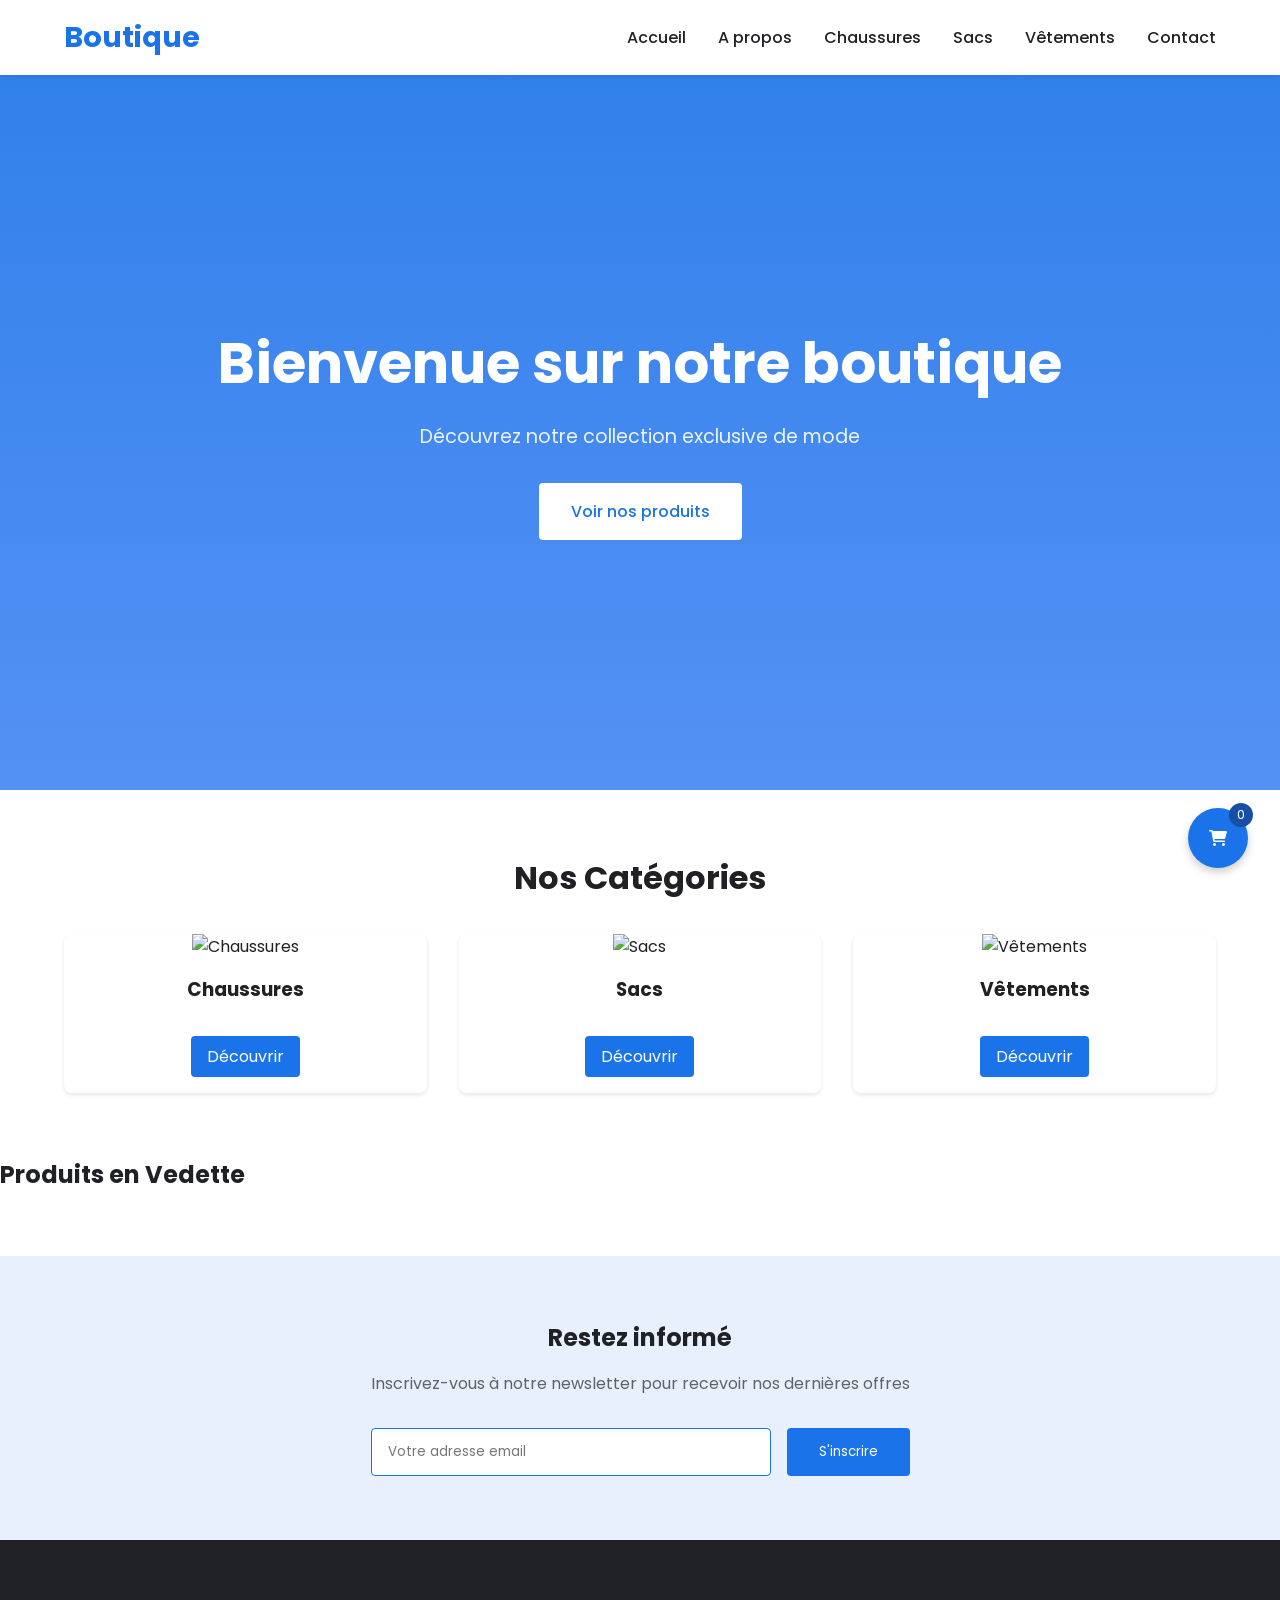
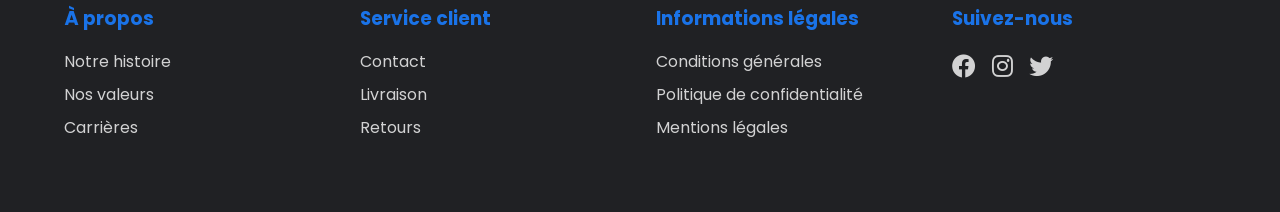
==== index.html @ 53806d0a "Creaction du projet" ====
<!DOCTYPE html>
<html lang="fr">
<head>
    <meta charset="UTF-8">
    <meta name="viewport" content="width=device-width, initial-scale=1.0">
    <title>Boutique en ligne - Accueil</title>
    <link rel="stylesheet" href="CSS/index.css">
    <link href="https://fonts.googleapis.com/css2?family=Poppins:wght@300;400;500;600;700&display=swap" rel="stylesheet">
    <link rel="stylesheet" href="https://cdnjs.cloudflare.com/ajax/libs/font-awesome/6.0.0/css/all.min.css">
</head>
<body>
    <!-- Header -->
    <header>
        <nav class="navbar">
            <a class="logo">Boutique</a>
            <button class="menu-button">
                <i class="fas fa-bars"></i>
            </button>
            <ul class="nav-links">
                <li><a href="index.html">Accueil</a></li>
                <li><a href="about.html">A propos</a></li>
                <li><a href="chaussures.html">Chaussures</a></li>
                <li><a href="sacs.html">Sacs</a></li>
                <li><a href="vetements.html">Vêtements</a></li>
                <li><a href="contact.html">Contact</a></li>
            </ul>
        </nav>
    </header>

    <!-- Hero Section -->
    <section class="hero">
        <div class="hero-content">
            <h1>Bienvenue sur notre boutique</h1>
            <p>Découvrez notre collection exclusive de mode</p>
            <a href="#featured-products" class="cta-button">Voir nos produits</a>
        </div>
    </section>

    <!-- Featured Categories -->
    <section class="featured-categories">
        <h2>Nos Catégories</h2>
        <div class="categories-grid">
            <div class="category-card">
                <img src="images/chaussures.jpg" alt="Chaussures">
                <h3>Chaussures</h3>
                <a href="chaussures.html" class="category-link">Découvrir</a>
            </div>
            <div class="category-card">
                <img src="images/sacs.jpg" alt="Sacs">
                <h3>Sacs</h3>
                <a href="sacs.html" class="category-link">Découvrir</a>
            </div>
            <div class="category-card">
                <img src="images/vetements.jpg" alt="Vêtements">
                <h3>Vêtements</h3>
                <a href="vetements.html" class="category-link">Découvrir</a>
            </div>
        </div>
    </section>

    <!-- Featured Products -->
    <section id="featured-products" class="featured-products">
        <h2>Produits en Vedette</h2>
        <div class="products-grid">
            <!-- Les produits seront ajoutés dynamiquement ici -->
        </div>
    </section>

    <!-- Newsletter -->
    <section class="newsletter">
        <div class="newsletter-content">
            <h2>Restez informé</h2>
            <p>Inscrivez-vous à notre newsletter pour recevoir nos dernières offres</p>
            <form class="newsletter-form">
                <input type="email" placeholder="Votre adresse email" required>
                <button type="submit">S'inscrire</button>
            </form>
        </div>
    </section>

    <!-- Panier flottant -->
    <div class="floating-cart">
        <i class="fas fa-shopping-cart"></i>
        <span class="cart-count">0</span>
    </div>

    <!-- Footer -->
    <footer>
        <div class="footer-content">
            <div class="footer-section">
                <h3>À propos</h3>
                <ul>
                    <li><a href="about.html">Notre histoire</a></li>
                    <li><a href="#">Nos valeurs</a></li>
                    <li><a href="#">Carrières</a></li>
                </ul>
            </div>
            <div class="footer-section">
                <h3>Service client</h3>
                <ul>
                    <li><a href="contact.html">Contact</a></li>
                    <li><a href="#">Livraison</a></li>
                    <li><a href="#">Retours</a></li>
                </ul>
            </div>
            <div class="footer-section">
                <h3>Informations légales</h3>
                <ul>
                    <li><a href="#">Conditions générales</a></li>
                    <li><a href="#">Politique de confidentialité</a></li>
                    <li><a href="#">Mentions légales</a></li>
                </ul>
            </div>
            <div class="footer-section">
                <h3>Suivez-nous</h3>
                <div class="social-links">
                    <a href="#"><i class="fab fa-facebook"></i></a>
                    <a href="#"><i class="fab fa-instagram"></i></a>
                    <a href="#"><i class="fab fa-twitter"></i></a>
                </div>
            </div>
        </div>
    </footer>

    <script src="JS/main.js"></script>
</body>
</html>
---- CSS/index.css ----
:root {
    --primary-blue: #1a73e8;
    --secondary-blue: #4285f4;
    --light-blue: #e8f0fe;
    --dark-blue: #174ea6;
    --white: #ffffff;
    --gray: #f8f9fa;
    --text-dark: #202124;
    --text-light: #5f6368;
}

* {
    margin: 0;
    padding: 0;
    box-sizing: border-box;
    font-family: 'Poppins', sans-serif;
}

body {
    background-color: var(--white);
    color: var(--text-dark);
}

/* Header Styles */
.navbar {
    background-color: var(--white);
    padding: 1rem 5%;
    display: flex;
    justify-content: space-between;
    align-items: center;
    box-shadow: 0 2px 4px rgba(0,0,0,0.1);
    position: fixed;
    width: 100%;
    top: 0;
    z-index: 1000;
}

.logo {
    color: var(--primary-blue);
    font-size: 1.8rem;
    font-weight: 700;
    text-decoration: none;
}

.nav-links {
    display: flex;
    list-style: none;
    gap: 2rem;
}

.nav-links a {
    color: var(--text-dark);
    text-decoration: none;
    font-weight: 500;
    transition: color 0.3s ease;
}

.nav-links a:hover {
    color: var(--primary-blue);
}

.menu-button {
    display: none;
}

/* Hero Section */
.hero {
    background: linear-gradient(rgba(26, 115, 232, 0.9), rgba(66, 133, 244, 0.9)),
                url('../images/hero-bg.jpg') center/cover;
    height: 80vh;
    display: flex;
    align-items: center;
    justify-content: center;
    text-align: center;
    color: var(--white);
    margin-top: 70px;
}

.hero-content h1 {
    font-size: 3.5rem;
    margin-bottom: 1rem;
}

.hero-content p {
    font-size: 1.2rem;
    opacity: 0.9;
}

/* Filters Section */
.filters {
    background-color: var(--gray);
    padding: 2rem 5%;
}

.filter-group {
    display: flex;
    gap: 2rem;
    justify-content: center;
    flex-wrap: wrap;
}

.filter-group select {
    padding: 0.5rem 1rem;
    border: 1px solid var(--primary-blue);
    border-radius: 4px;
    color: var(--text-dark);
    background-color: var(--white);
    cursor: pointer;
}

/* Products Grid */
.products-grid {
    display: grid;
    grid-template-columns: repeat(auto-fit, minmax(250px, 1fr));
    gap: 2rem;
    padding: 2rem 5%;
}

/* Floating Cart */
.floating-cart {
    position: fixed;
    bottom: 2rem;
    right: 2rem;
    background-color: var(--primary-blue);
    color: var(--white);
    width: 60px;
    height: 60px;
    border-radius: 50%;
    display: flex;
    align-items: center;
    justify-content: center;
    cursor: pointer;
    box-shadow: 0 4px 8px rgba(0,0,0,0.2);
    transition: transform 0.3s ease;
}

.floating-cart:hover {
    transform: scale(1.1);
}

.cart-count {
    position: absolute;
    top: -5px;
    right: -5px;
    background-color: var(--dark-blue);
    color: var(--white);
    width: 24px;
    height: 24px;
    border-radius: 50%;
    display: flex;
    align-items: center;
    justify-content: center;
    font-size: 0.8rem;
}

/* Footer */
footer {
    background-color: var(--text-dark);
    color: var(--white);
    padding: 4rem 5%;
}

.footer-content {
    display: grid;
    grid-template-columns: repeat(auto-fit, minmax(200px, 1fr));
    gap: 2rem;
}

.footer-section h3 {
    color: var(--primary-blue);
    margin-bottom: 1rem;
}

.footer-section ul {
    list-style: none;
}

.footer-section ul li {
    margin-bottom: 0.5rem;
}

.footer-section a {
    color: var(--white);
    text-decoration: none;
    opacity: 0.8;
    transition: opacity 0.3s ease;
}

.footer-section a:hover {
    opacity: 1;
}

.social-links {
    display: flex;
    gap: 1rem;
}

.social-links a {
    color: var(--white);
    font-size: 1.5rem;
}

/* Responsive Design */
@media (max-width: 768px) {
    .menu-button {
        display: block;
        background: none;
        border: none;
        font-size: 1.5rem;
        color: var(--text-dark);
        cursor: pointer;
    }

    .nav-links {
        display: none;
        position: absolute;
        top: 100%;
        left: 0;
        width: 100%;
        background-color: var(--white);
        flex-direction: column;
        padding: 1rem;
        box-shadow: 0 2px 4px rgba(0,0,0,0.1);
    }

    .nav-links.active {
        display: flex;
    }

    .hero-content h1 {
        font-size: 2.5rem;
    }
}

/* Featured Categories */
.featured-categories {
    padding: 4rem 5%;
    text-align: center;
}

.featured-categories h2 {
    color: var(--text-dark);
    margin-bottom: 2rem;
    font-size: 2rem;
}

.categories-grid {
    display: grid;
    grid-template-columns: repeat(auto-fit, minmax(300px, 1fr));
    gap: 2rem;
}

.category-card {
    background: var(--white);
    border-radius: 8px;
    overflow: hidden;
    box-shadow: 0 2px 4px rgba(0,0,0,0.1);
    transition: transform 0.3s ease;
}

.category-card:hover {
    transform: translateY(-5px);
}

.category-card img {
    width: 100%;
    height: 200px;
    object-fit: cover;
}

.category-card h3 {
    padding: 1rem;
    color: var(--text-dark);
}

.category-link {
    display: inline-block;
    padding: 0.5rem 1rem;
    margin: 1rem;
    background-color: var(--primary-blue);
    color: var(--white);
    text-decoration: none;
    border-radius: 4px;
    transition: background-color 0.3s ease;
}

.category-link:hover {
    background-color: var(--dark-blue);
}

/* Newsletter Section */
.newsletter {
    background-color: var(--light-blue);
    padding: 4rem 5%;
    text-align: center;
}

.newsletter-content {
    max-width: 600px;
    margin: 0 auto;
}

.newsletter h2 {
    color: var(--text-dark);
    margin-bottom: 1rem;
}

.newsletter p {
    color: var(--text-light);
    margin-bottom: 2rem;
}

.newsletter-form {
    display: flex;
    gap: 1rem;
    justify-content: center;
}

.newsletter-form input {
    padding: 0.8rem 1rem;
    border: 1px solid var(--primary-blue);
    border-radius: 4px;
    width: 100%;
    max-width: 400px;
}

.newsletter-form button {
    padding: 0.8rem 2rem;
    background-color: var(--primary-blue);
    color: var(--white);
    border: none;
    border-radius: 4px;
    cursor: pointer;
    transition: background-color 0.3s ease;
}

.newsletter-form button:hover {
    background-color: var(--dark-blue);
}

/* CTA Button */
.cta-button {
    display: inline-block;
    padding: 1rem 2rem;
    background-color: var(--white);
    color: var(--primary-blue);
    text-decoration: none;
    border-radius: 4px;
    font-weight: 500;
    margin-top: 2rem;
    transition: all 0.3s ease;
}

.cta-button:hover {
    background-color: var(--primary-blue);
    color: var(--white);
}
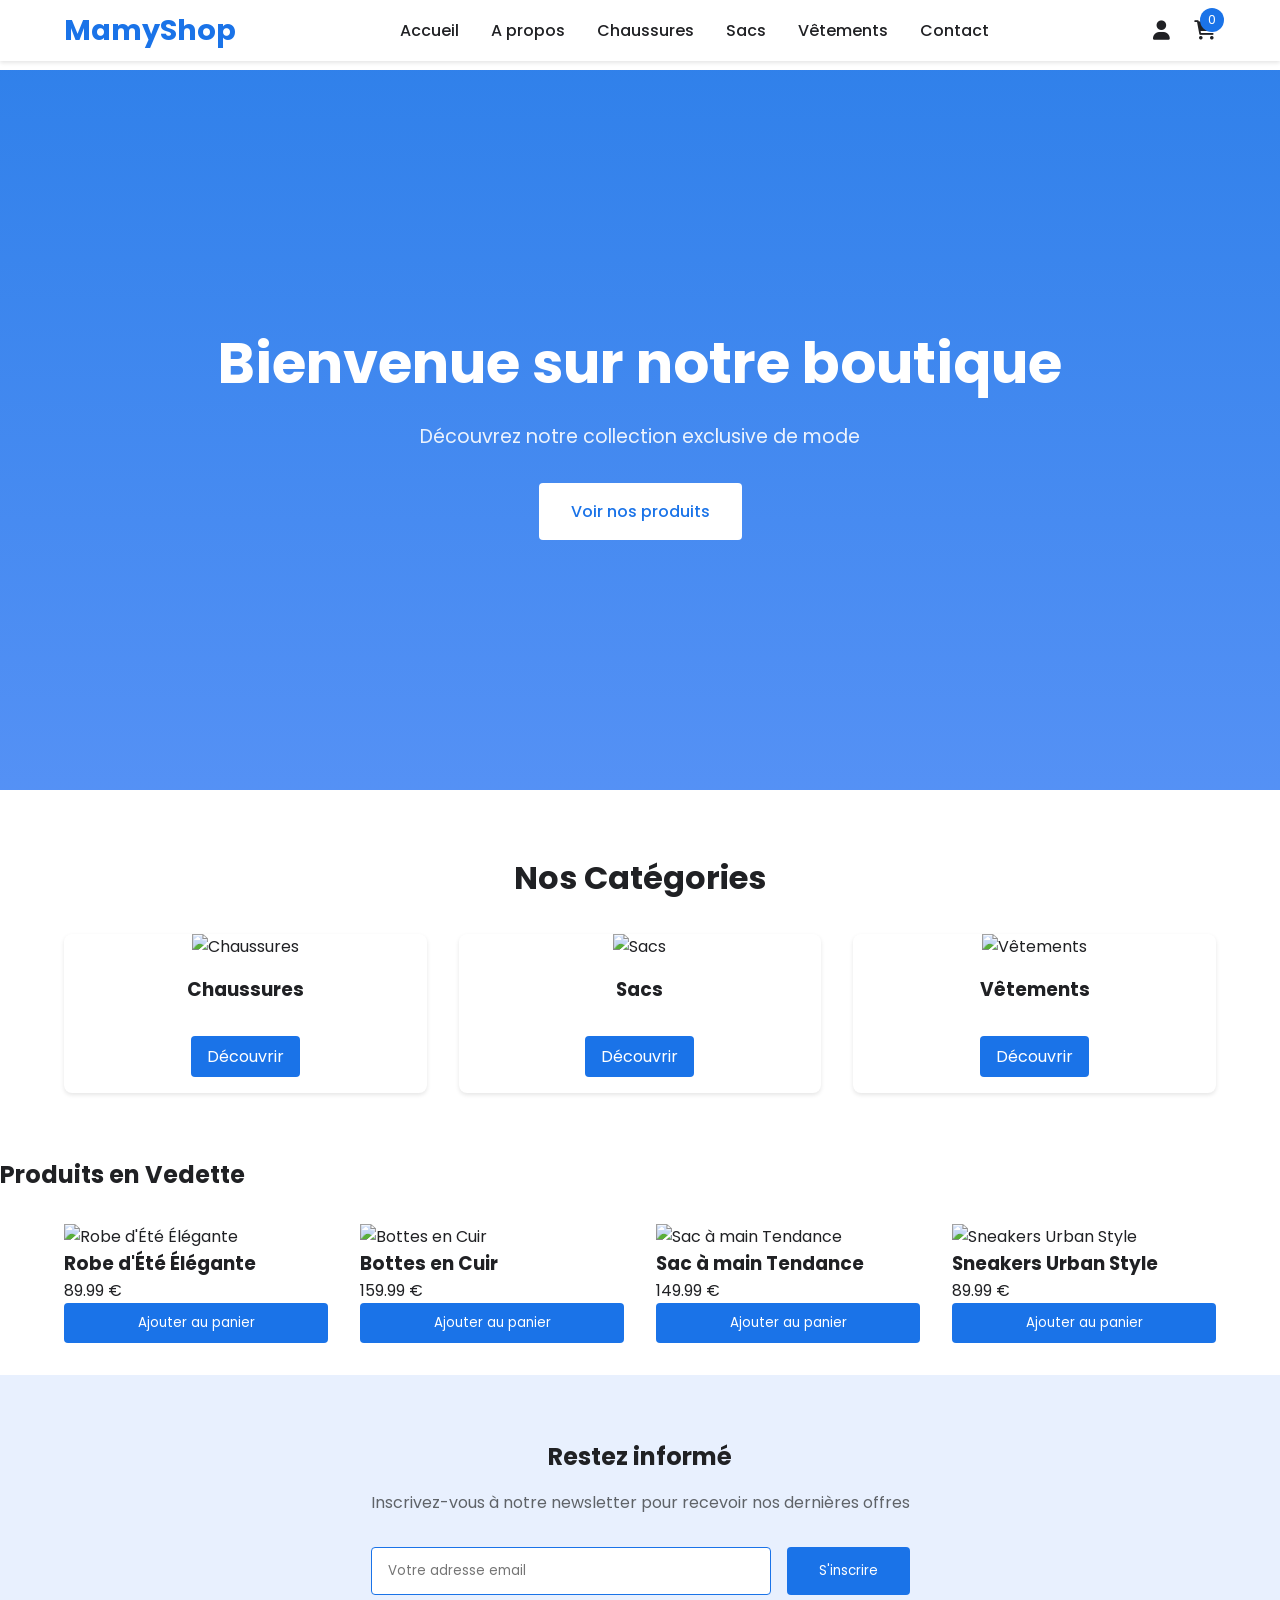
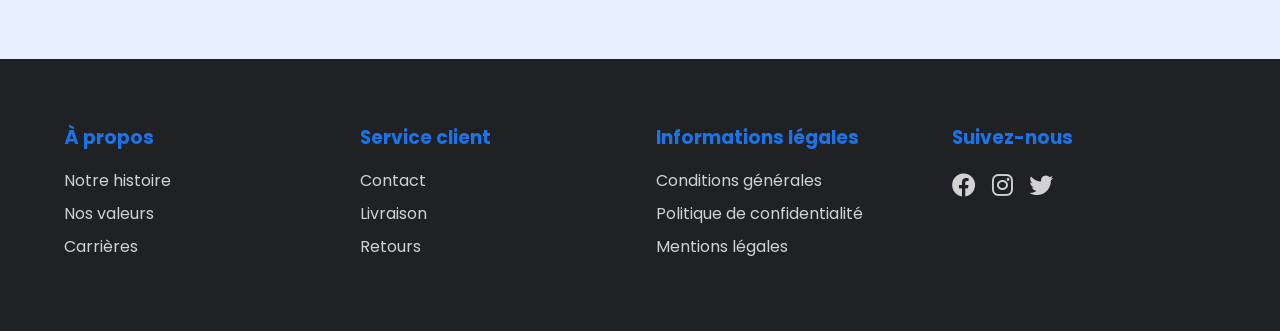
==== commit 42d5044d: "Mise en place du panier" ====
--- a/index.html
+++ b/index.html
@@ -12,18 +12,24 @@
     <!-- Header -->
     <header>
         <nav class="navbar">
-            <a class="logo">Boutique</a>
-            <button class="menu-button">
-                <i class="fas fa-bars"></i>
-            </button>
-            <ul class="nav-links">
+            <div class="logo">
+                <h1>MamyShop</h1>
+            </div>
+            <div class="nav-links">
                 <li><a href="index.html">Accueil</a></li>
                 <li><a href="about.html">A propos</a></li>
                 <li><a href="chaussures.html">Chaussures</a></li>
                 <li><a href="sacs.html">Sacs</a></li>
                 <li><a href="vetements.html">Vêtements</a></li>
                 <li><a href="contact.html">Contact</a></li>
-            </ul>
+            </div>
+            <div class="nav-icons">
+                <a href="account.html"><i class="fas fa-user"></i></a>
+                <a href="cart.html" class="cart-icon">
+                    <i class="fas fa-shopping-cart"></i>
+                    <span class="cart-count">0</span>
+                </a>
+            </div>
         </nav>
     </header>
 
@@ -78,12 +84,6 @@
         </div>
     </section>
 
-    <!-- Panier flottant -->
-    <div class="floating-cart">
-        <i class="fas fa-shopping-cart"></i>
-        <span class="cart-count">0</span>
-    </div>
-
     <!-- Footer -->
     <footer>
         <div class="footer-content">
@@ -123,5 +123,31 @@
     </footer>
 
     <script src="JS/main.js"></script>
+    <script>
+        document.addEventListener('DOMContentLoaded', () => {
+            const featuredProducts = [
+                { id: 'feat-01', name: 'Robe d\'Été Élégante', price: '89.99', image: 'images/robe1.jpg', category: 'robes' },
+                { id: 'feat-02', name: 'Bottes en Cuir', price: '159.99', image: 'images/bottes1.jpg', category: 'bottes' },
+                { id: 'feat-03', name: 'Sac à main Tendance', price: '149.99', image: 'images/sac-main1.jpg', category: 'sacs-a-main' },
+                { id: 'feat-04', name: 'Sneakers Urban Style', price: '89.99', image: 'images/sneakers1.jpg', category: 'sneakers' }
+            ];
+
+            const productsGrid = document.querySelector('#featured-products .products-grid');
+            
+            featuredProducts.forEach(product => {
+                const productCard = `
+                    <div class="product-card" data-id="${product.id}" data-price="${product.price}" data-category="${product.category}">
+                        <img src="${product.image}" alt="${product.name}" class="product-image">
+                        <div class="product-info">
+                            <h3 class="product-title">${product.name}</h3>
+                            <p class="product-price">${product.price} €</p>
+                            <button class="add-to-cart">Ajouter au panier</button>
+                        </div>
+                    </div>
+                `;
+                productsGrid.innerHTML += productCard;
+            });
+        });
+    </script>
 </body>
 </html> 
--- a/CSS/index.css
+++ b/CSS/index.css
@@ -35,11 +35,22 @@
     z-index: 1000;
 }
 
+.logo, .logo h1, .nav-links, .nav-links li, .nav-links a, .nav-icons { margin: 0; }
+.logo h1, .nav-links a { line-height: 1; }
+
 .logo {
+    color: var(--primary-color);
+    font-size: 1.8rem;
+    font-weight: 700;
+    text-decoration: none;
+}
+
+.logo h1 {
     color: var(--primary-blue);
     font-size: 1.8rem;
     font-weight: 700;
-    text-decoration: none;
+    margin: 0;
+    font-family: 'Poppins', sans-serif;
 }
 
 .nav-links {
@@ -53,9 +64,10 @@
     text-decoration: none;
     font-weight: 500;
     transition: color 0.3s ease;
-}
-
-.nav-links a:hover {
+    font-size: 1rem;
+}
+
+.nav-links a:hover, .nav-links a.active {
     color: var(--primary-blue);
 }
 
@@ -151,6 +163,22 @@
     align-items: center;
     justify-content: center;
     font-size: 0.8rem;
+}
+
+/* Style des boutons dans la section des produits en vedette */
+.featured-products .product-card .add-to-cart {
+    background-color: var(--primary-blue);
+    color: var(--white);
+    border: none;
+    padding: 10px 15px;
+    border-radius: 4px;
+    cursor: pointer;
+    transition: background-color 0.3s ease;
+    width: 100%;
+}
+
+.featured-products .product-card .add-to-cart:hover {
+    background-color: var(--dark-blue);
 }
 
 /* Footer */
@@ -355,3 +383,37 @@
     background-color: var(--primary-blue);
     color: var(--white);
 }
+
+.nav-icons {
+    display: flex;
+    align-items: center;
+    gap: 1.5rem;
+}
+
+.nav-icons a {
+    color: var(--text-dark);
+    font-size: 1.2rem;
+    text-decoration: none;
+    transition: all 0.3s ease;
+    position: relative;
+}
+
+.nav-icons a:hover {
+    color: var(--primary-blue);
+    transform: translateY(-2px);
+}
+
+.cart-icon {
+    position: relative;
+}
+
+.cart-count {
+    position: absolute;
+    top: -8px;
+    right: -8px;
+    background-color: var(--primary-blue);
+    color: var(--white);
+    font-size: 0.8rem;
+    padding: 0.2rem 0.5rem;
+    border-radius: 50%;
+}
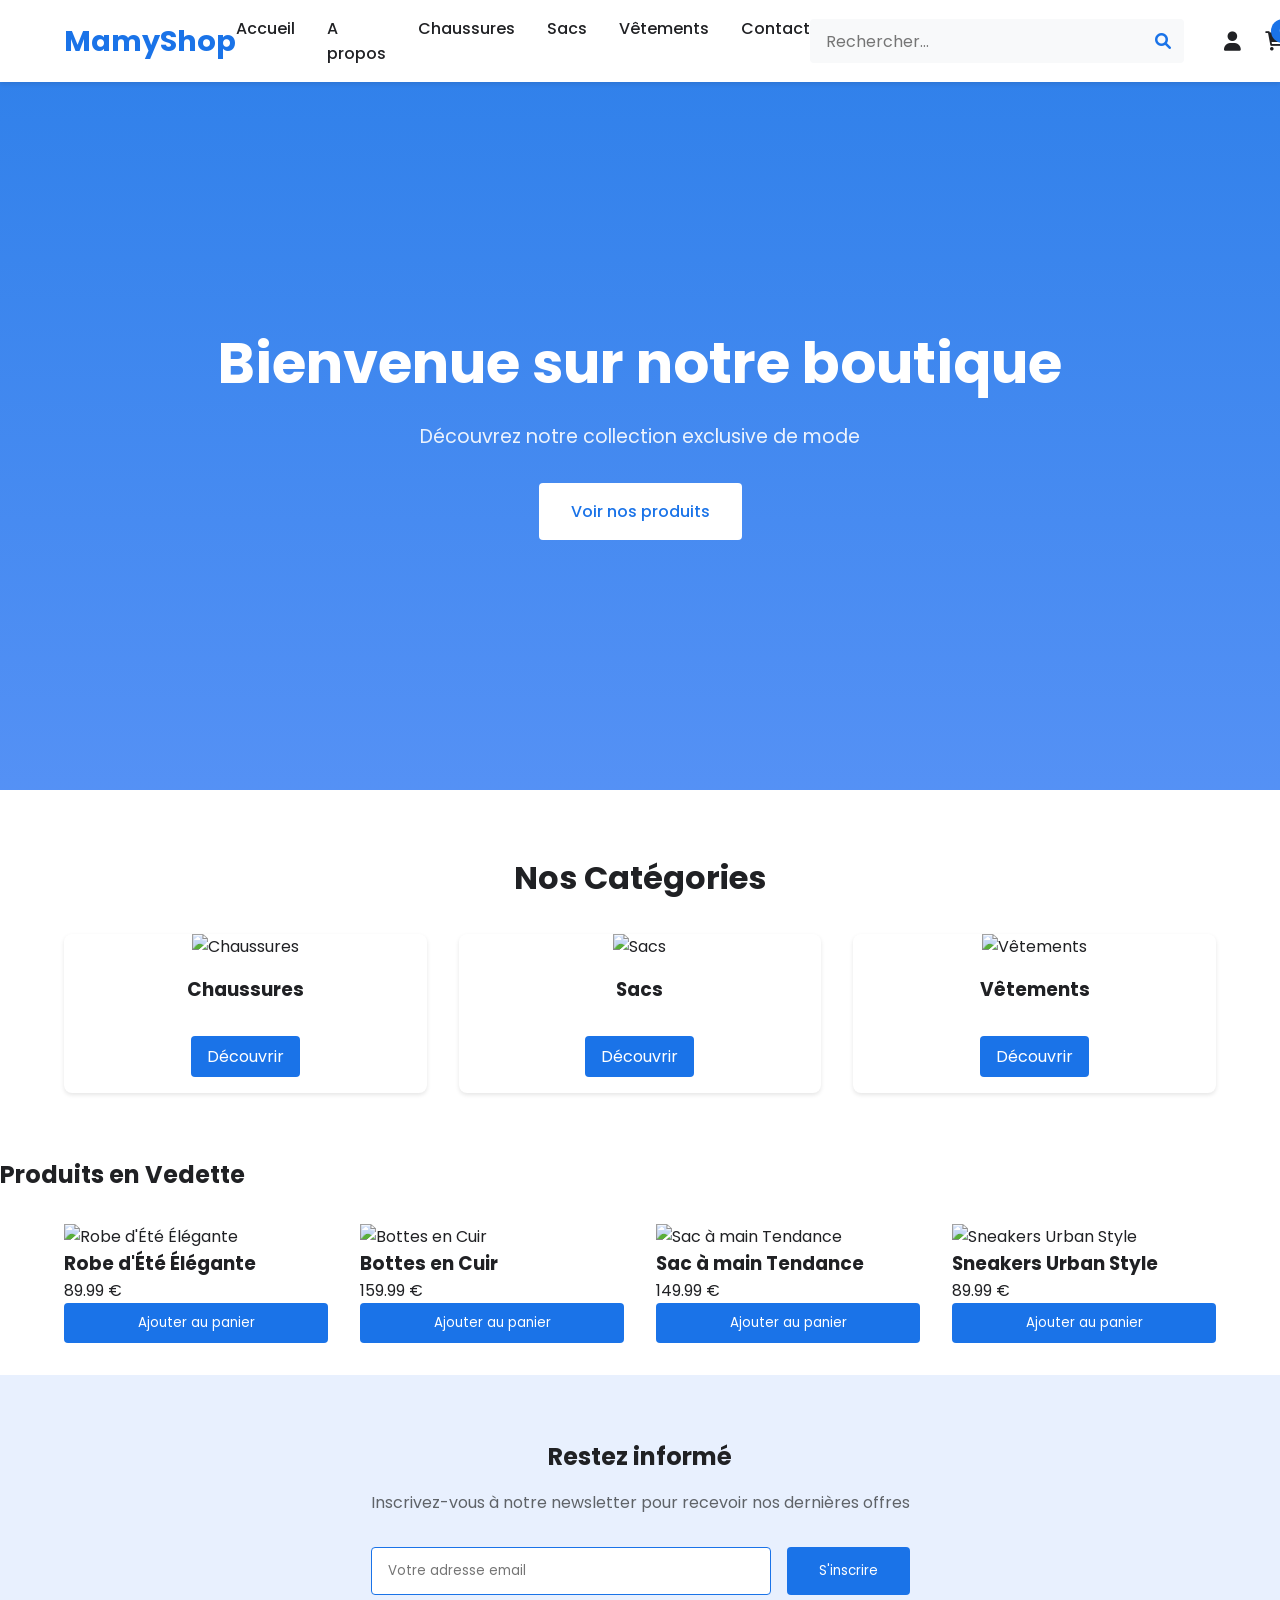
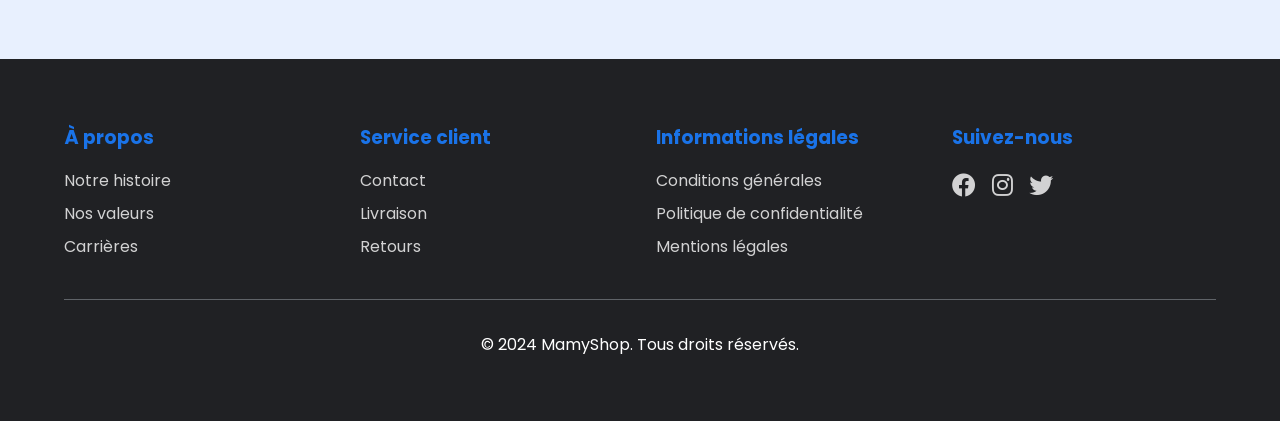
==== commit 1297c190: "Mise en place du panier" ====
--- a/index.html
+++ b/index.html
@@ -24,6 +24,10 @@
                 <li><a href="contact.html">Contact</a></li>
             </div>
             <div class="nav-icons">
+                <div class="search-box">
+                    <input type="text" placeholder="Rechercher...">
+                    <button title="Rechercher"><i class="fas fa-search"></i></button>
+                </div>
                 <a href="account.html"><i class="fas fa-user"></i></a>
                 <a href="cart.html" class="cart-icon">
                     <i class="fas fa-shopping-cart"></i>
@@ -90,7 +94,7 @@
             <div class="footer-section">
                 <h3>À propos</h3>
                 <ul>
-                    <li><a href="about.html">Notre histoire</a></li>
+                    <li><a href="#">Notre histoire</a></li>
                     <li><a href="#">Nos valeurs</a></li>
                     <li><a href="#">Carrières</a></li>
                 </ul>
@@ -98,7 +102,7 @@
             <div class="footer-section">
                 <h3>Service client</h3>
                 <ul>
-                    <li><a href="contact.html">Contact</a></li>
+                    <li><a href="#">Contact</a></li>
                     <li><a href="#">Livraison</a></li>
                     <li><a href="#">Retours</a></li>
                 </ul>
@@ -119,6 +123,9 @@
                     <a href="#"><i class="fab fa-twitter"></i></a>
                 </div>
             </div>
+        </div>
+        <div class="footer-bottom">
+            <p>&copy; 2024 MamyShop. Tous droits réservés.</p>
         </div>
     </footer>
 
--- a/CSS/index.css
+++ b/CSS/index.css
@@ -226,6 +226,13 @@
 .social-links a {
     color: var(--white);
     font-size: 1.5rem;
+}
+
+.footer-bottom {
+    text-align: center;
+    margin-top: 2rem;
+    padding-top: 2rem;
+    border-top: 1px solid var(--text-light);
 }
 
 /* Responsive Design */
@@ -403,6 +410,32 @@
     transform: translateY(-2px);
 }
 
+.search-box {
+    display: flex;
+    align-items: center;
+    background: var(--gray);
+    border-radius: 4px;
+    padding: 0.2rem 0.5rem;
+    margin-right: 1rem;
+}
+
+.search-box input {
+    border: none;
+    background: transparent;
+    outline: none;
+    padding: 0.4rem 0.5rem;
+    font-size: 1rem;
+}
+
+.search-box button {
+    background: none;
+    border: none;
+    color: var(--primary-blue);
+    font-size: 1rem;
+    cursor: pointer;
+    padding: 0 0.3rem;
+}
+
 .cart-icon {
     position: relative;
 }
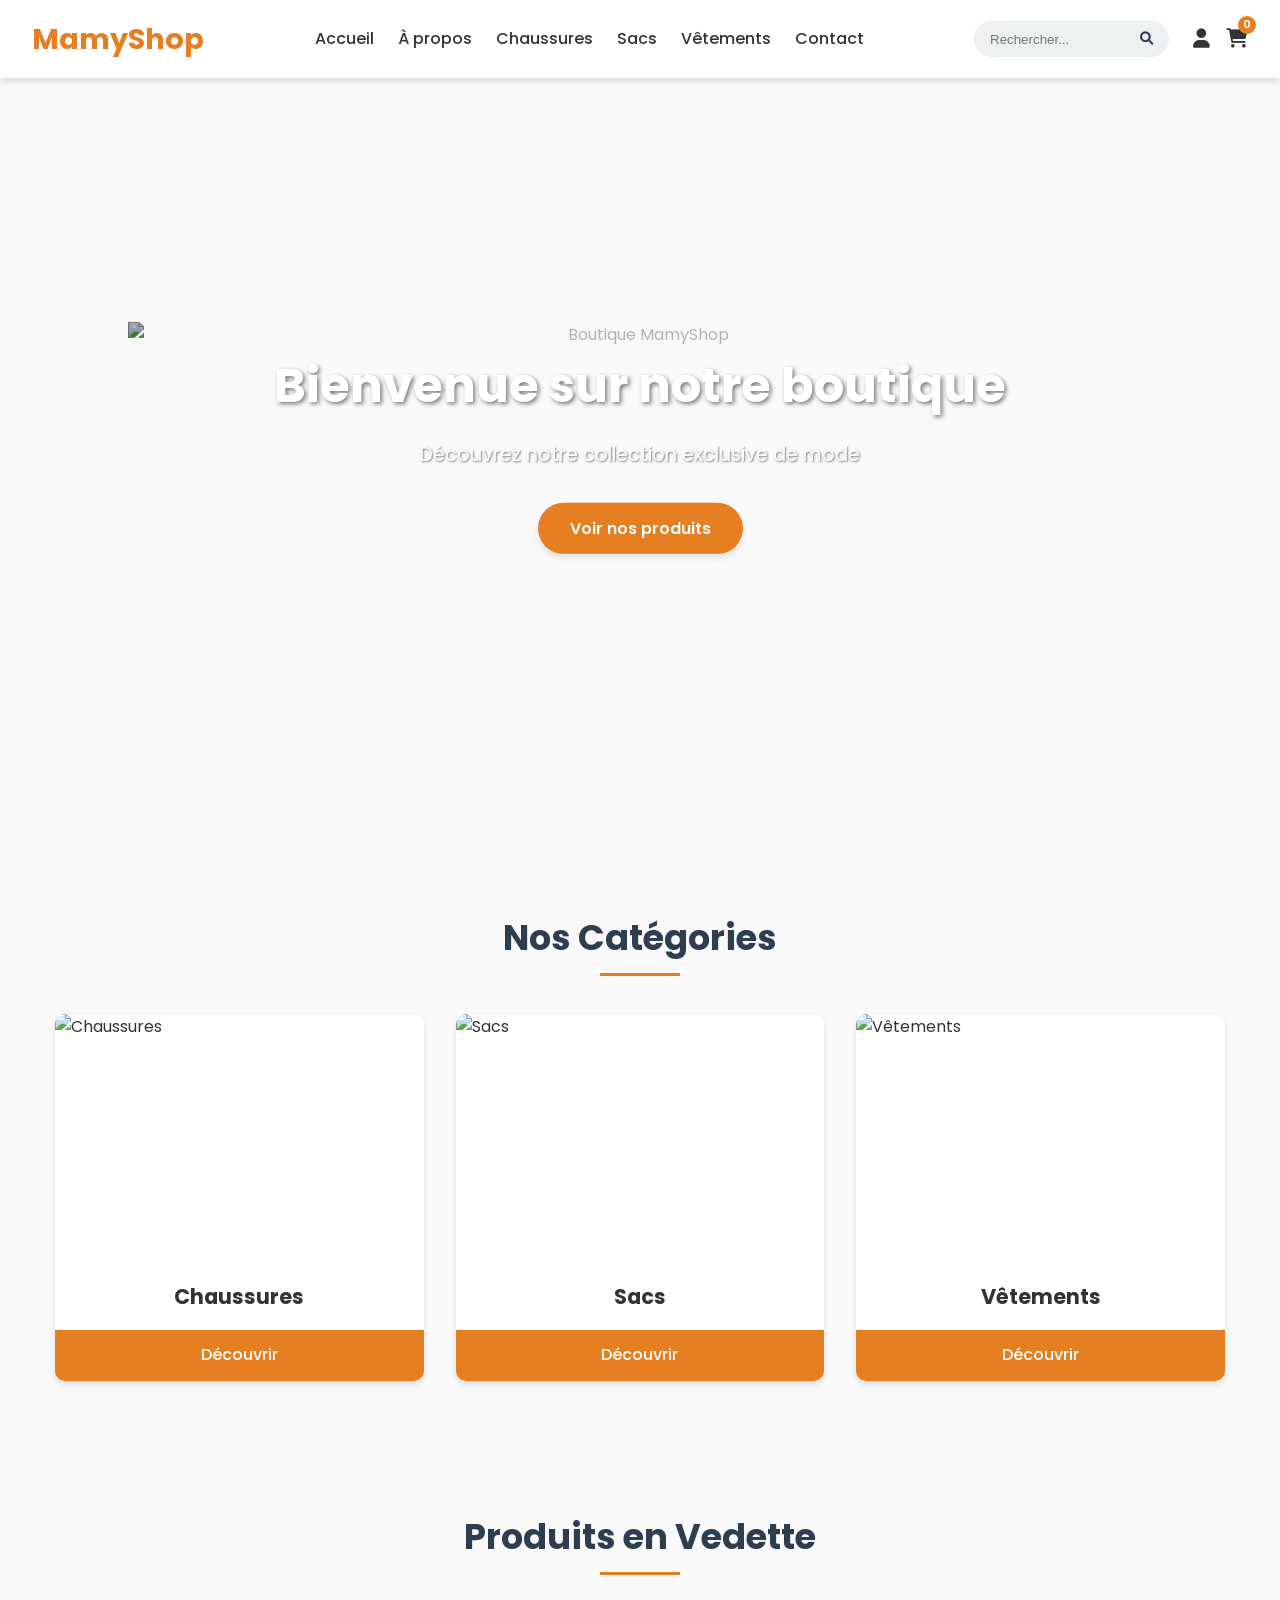
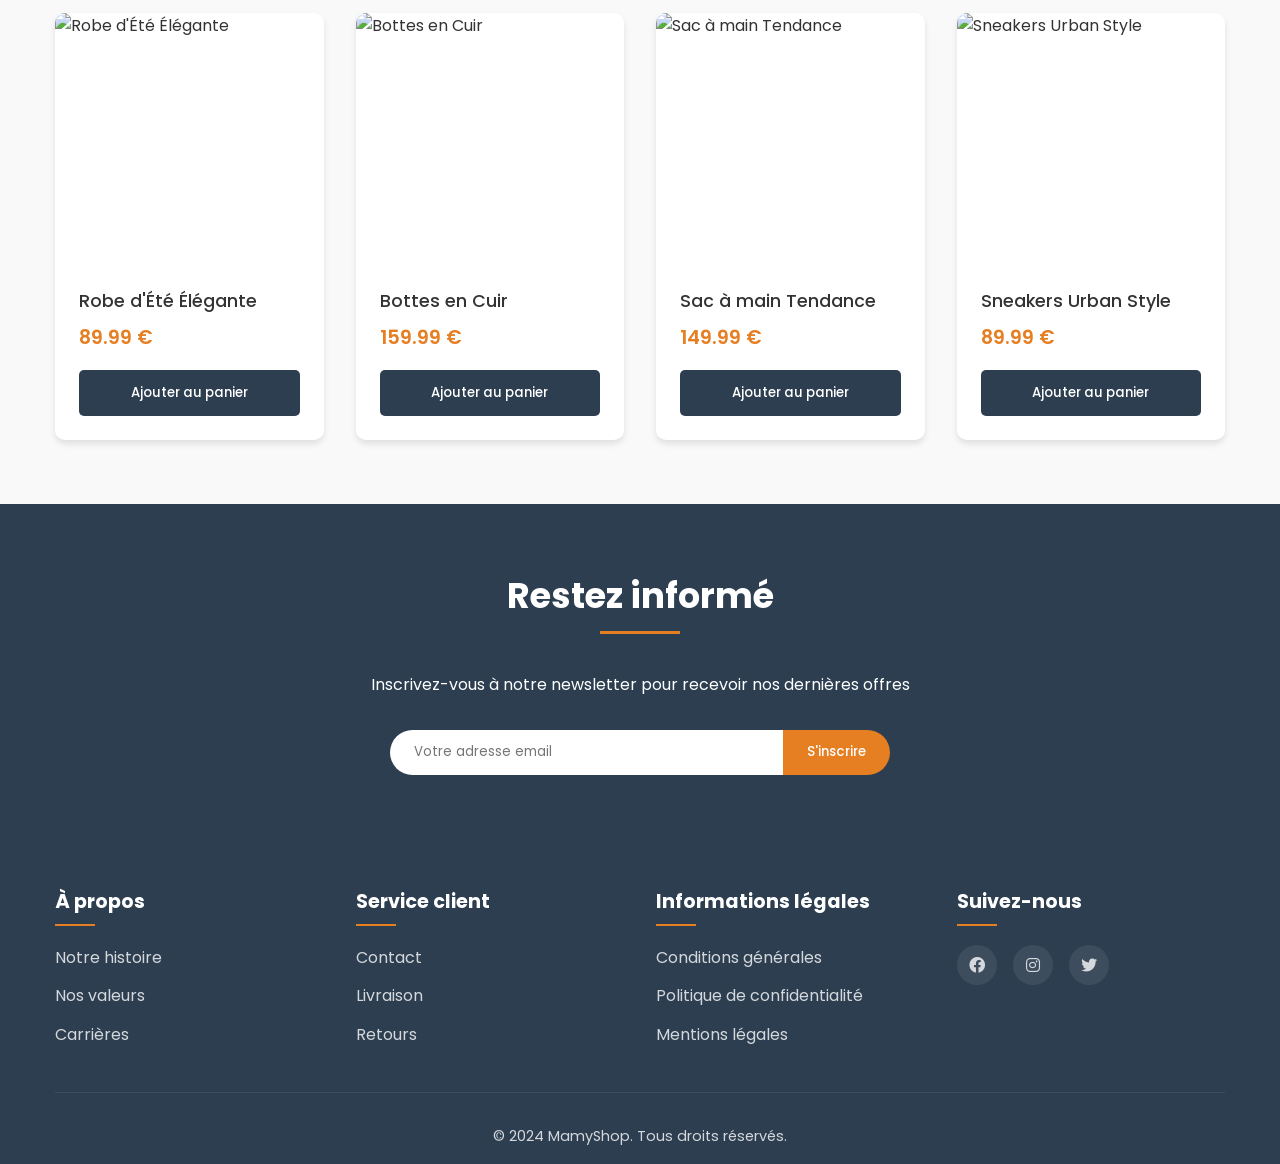
==== commit 4d55723d: "RENOUVELEMENT DU PROJET" ====
--- a/index.html
+++ b/index.html
@@ -3,10 +3,736 @@
 <head>
     <meta charset="UTF-8">
     <meta name="viewport" content="width=device-width, initial-scale=1.0">
-    <title>Boutique en ligne - Accueil</title>
-    <link rel="stylesheet" href="CSS/index.css">
-    <link href="https://fonts.googleapis.com/css2?family=Poppins:wght@300;400;500;600;700&display=swap" rel="stylesheet">
+    <title>MamyShop - Boutique en ligne</title>
+    <link rel="stylesheet" href="https://fonts.googleapis.com/css2?family=Poppins:wght@300;400;500;600;700&display=swap">
     <link rel="stylesheet" href="https://cdnjs.cloudflare.com/ajax/libs/font-awesome/6.0.0/css/all.min.css">
+    <style>
+        /* Reset et styles de base */
+        * {
+            margin: 0;
+            padding: 0;
+            box-sizing: border-box;
+        }
+
+        :root {
+            --primary-color: #e67e22;
+            --secondary-color: #2c3e50;
+            --accent-color: #f39c12;
+            --light-color: #ecf0f1;
+            --dark-color: #2c3e50;
+            --success-color: #27ae60;
+            --text-color: #333;
+            --text-light: #777;
+            --shadow: 0 4px 6px rgba(0, 0, 0, 0.1);
+            --transition: all 0.3s ease;
+        }
+
+        body {
+            font-family: 'Poppins', sans-serif;
+            color: var(--text-color);
+            line-height: 1.6;
+            background-color: #f9f9f9;
+        }
+
+        a {
+            text-decoration: none;
+            color: inherit;
+        }
+
+        ul {
+            list-style: none;
+        }
+
+        button, .button {
+            cursor: pointer;
+            border: none;
+            outline: none;
+            font-family: inherit;
+        }
+
+        img {
+            max-width: 100%;
+            height: auto;
+            display: block;
+        }
+
+        .container {
+            width: 100%;
+            max-width: 1200px;
+            margin: 0 auto;
+            padding: 0 15px;
+        }
+
+        /* Header et Navigation */
+        header {
+            background-color: white;
+            box-shadow: var(--shadow);
+            position: sticky;
+            top: 0;
+            z-index: 1000;
+        }
+
+        .navbar {
+            display: flex;
+            justify-content: space-between;
+            align-items: center;
+            padding: 1rem 2rem;
+        }
+
+        .logo h1 {
+            color: var(--primary-color);
+            font-weight: 700;
+            font-size: 1.8rem;
+        }
+
+        .menu-button {
+            display: none;
+            background: none;
+            font-size: 1.5rem;
+            color: var(--dark-color);
+        }
+
+        .nav-links {
+            display: flex;
+            gap: 1.5rem;
+        }
+
+        .nav-links a {
+            font-weight: 500;
+            transition: var(--transition);
+        }
+
+        .nav-links a:hover {
+            color: var(--primary-color);
+        }
+
+        .nav-icons {
+            display: flex;
+            align-items: center;
+            gap: 1rem;
+        }
+
+        .search-box {
+            display: flex;
+            align-items: center;
+            background: var(--light-color);
+            border-radius: 25px;
+            padding: 0.5rem 1rem;
+            margin-right: 0.5rem;
+        }
+
+        .search-box input {
+            border: none;
+            background: transparent;
+            outline: none;
+            width: 150px;
+            transition: var(--transition);
+        }
+
+        .search-box input:focus {
+            width: 200px;
+        }
+
+        .search-box button {
+            background: transparent;
+            color: var(--dark-color);
+        }
+
+        .nav-icons a {
+            font-size: 1.2rem;
+            transition: var(--transition);
+            position: relative;
+        }
+
+        .nav-icons a:hover {
+            color: var(--primary-color);
+        }
+
+        .cart-icon {
+            position: relative;
+        }
+
+        .cart-count {
+            position: absolute;
+            top: -8px;
+            right: -8px;
+            background-color: var(--primary-color);
+            color: white;
+            font-size: 0.7rem;
+            width: 18px;
+            height: 18px;
+            border-radius: 50%;
+            display: flex;
+            justify-content: center;
+            align-items: center;
+            font-weight: 600;
+        }
+
+        /* Hero Section */
+        .hero {
+            position: relative;
+            height: 80vh;
+            overflow: hidden;
+            margin-bottom: 3rem;
+        }
+
+        .hero img {
+            width: 100%;
+            height: 100%;
+            object-fit: cover;
+            filter: brightness(0.7);
+        }
+
+        .hero-content {
+            position: absolute;
+            top: 50%;
+            left: 50%;
+            transform: translate(-50%, -50%);
+            text-align: center;
+            color: white;
+            width: 80%;
+        }
+
+        .hero-content h1 {
+            font-size: 3rem;
+            margin-bottom: 1rem;
+            text-shadow: 2px 2px 4px rgba(0, 0, 0, 0.5);
+        }
+
+        .hero-content p {
+            font-size: 1.2rem;
+            margin-bottom: 2rem;
+            text-shadow: 1px 1px 2px rgba(0, 0, 0, 0.5);
+        }
+
+        .cta-button {
+            display: inline-block;
+            background-color: var(--primary-color);
+            color: white;
+            padding: 0.8rem 2rem;
+            border-radius: 30px;
+            font-weight: 600;
+            transition: var(--transition);
+            box-shadow: var(--shadow);
+        }
+
+        .cta-button:hover {
+            background-color: var(--accent-color);
+            transform: translateY(-3px);
+        }
+
+        /* Sections communes */
+        section {
+            padding: 4rem 0;
+        }
+
+        section h2 {
+            text-align: center;
+            font-size: 2.2rem;
+            margin-bottom: 3rem;
+            color: var(--dark-color);
+            position: relative;
+        }
+
+        section h2::after {
+            content: '';
+            position: absolute;
+            bottom: -10px;
+            left: 50%;
+            transform: translateX(-50%);
+            width: 80px;
+            height: 3px;
+            background-color: var(--primary-color);
+        }
+
+        /* Featured Categories */
+        .categories-grid {
+            display: grid;
+            grid-template-columns: repeat(auto-fit, minmax(280px, 1fr));
+            gap: 2rem;
+        }
+
+        .category-card {
+            background: white;
+            border-radius: 10px;
+            overflow: hidden;
+            box-shadow: var(--shadow);
+            transition: var(--transition);
+            position: relative;
+        }
+
+        .category-card:hover {
+            transform: translateY(-5px);
+            box-shadow: 0 10px 20px rgba(0, 0, 0, 0.1);
+        }
+
+        .category-card img {
+            width: 100%;
+            height: 250px;
+            object-fit: cover;
+        }
+
+        .category-card h3 {
+            padding: 1rem;
+            text-align: center;
+            font-size: 1.3rem;
+        }
+
+        .category-link {
+            display: block;
+            text-align: center;
+            padding: 0.8rem;
+            background-color: var(--primary-color);
+            color: white;
+            font-weight: 500;
+            transition: var(--transition);
+        }
+
+        .category-link:hover {
+            background-color: var(--accent-color);
+        }
+
+        /* Featured Products */
+        .products-grid {
+            display: grid;
+            grid-template-columns: repeat(auto-fit, minmax(250px, 1fr));
+            gap: 2rem;
+        }
+
+        .product-card {
+            background: white;
+            border-radius: 10px;
+            overflow: hidden;
+            box-shadow: var(--shadow);
+            transition: var(--transition);
+            position: relative;
+        }
+
+        .product-card:hover {
+            transform: translateY(-5px);
+            box-shadow: 0 10px 20px rgba(0, 0, 0, 0.1);
+        }
+
+        .product-image {
+            width: 100%;
+            height: 250px;
+            object-fit: cover;
+        }
+
+        .product-info {
+            padding: 1.5rem;
+        }
+
+        .product-title {
+            font-size: 1.1rem;
+            margin-bottom: 0.5rem;
+            font-weight: 500;
+        }
+
+        .product-price {
+            font-size: 1.2rem;
+            font-weight: 600;
+            color: var(--primary-color);
+            margin-bottom: 1rem;
+        }
+
+        .add-to-cart {
+            width: 100%;
+            padding: 0.8rem;
+            background-color: var(--dark-color);
+            color: white;
+            border-radius: 5px;
+            font-weight: 500;
+            transition: var(--transition);
+        }
+
+        .add-to-cart:hover {
+            background-color: var(--primary-color);
+        }
+
+        /* Newsletter */
+        .newsletter {
+            background-color: var(--secondary-color);
+            color: white;
+            text-align: center;
+            padding: 4rem 2rem;
+        }
+
+        .newsletter h2 {
+            color: white;
+        }
+
+        .newsletter h2::after {
+            background-color: var(--primary-color);
+        }
+
+        .newsletter p {
+            margin-bottom: 2rem;
+            max-width: 600px;
+            margin-left: auto;
+            margin-right: auto;
+        }
+
+        .newsletter-form {
+            display: flex;
+            max-width: 500px;
+            margin: 0 auto;
+        }
+
+        .newsletter-form input {
+            flex: 1;
+            padding: 0.8rem 1.5rem;
+            border: none;
+            border-radius: 30px 0 0 30px;
+            outline: none;
+            font-family: inherit;
+        }
+
+        .newsletter-form button {
+            padding: 0.8rem 1.5rem;
+            background-color: var(--primary-color);
+            color: white;
+            border-radius: 0 30px 30px 0;
+            font-weight: 500;
+            transition: var(--transition);
+        }
+
+        .newsletter-form button:hover {
+            background-color: var(--accent-color);
+        }
+
+        /* Footer */
+        footer {
+            background-color: var(--dark-color);
+            color: white;
+            padding: 3rem 0 1rem;
+        }
+
+        .footer-content {
+            display: grid;
+            grid-template-columns: repeat(auto-fit, minmax(200px, 1fr));
+            gap: 2rem;
+            margin-bottom: 2rem;
+        }
+
+        .footer-section h3 {
+            font-size: 1.2rem;
+            margin-bottom: 1.2rem;
+            position: relative;
+            padding-bottom: 0.5rem;
+        }
+
+        .footer-section h3::after {
+            content: '';
+            position: absolute;
+            bottom: 0;
+            left: 0;
+            width: 40px;
+            height: 2px;
+            background-color: var(--primary-color);
+        }
+
+        .footer-section ul li {
+            margin-bottom: 0.8rem;
+        }
+
+        .footer-section a {
+            transition: var(--transition);
+            opacity: 0.8;
+        }
+
+        .footer-section a:hover {
+            opacity: 1;
+            color: var(--primary-color);
+        }
+
+        .social-links {
+            display: flex;
+            gap: 1rem;
+        }
+
+        .social-links a {
+            display: flex;
+            justify-content: center;
+            align-items: center;
+            width: 40px;
+            height: 40px;
+            background-color: rgba(255, 255, 255, 0.1);
+            border-radius: 50%;
+            transition: var(--transition);
+        }
+
+        .social-links a:hover {
+            background-color: var(--primary-color);
+            transform: translateY(-3px);
+        }
+
+        .footer-bottom {
+            text-align: center;
+            padding-top: 2rem;
+            border-top: 1px solid rgba(255, 255, 255, 0.1);
+            font-size: 0.9rem;
+            opacity: 0.8;
+        }
+
+        /* Modal Panier */
+        .cart-modal {
+            position: fixed;
+            top: 0;
+            right: -400px;
+            width: 350px;
+            height: 100vh;
+            background-color: white;
+            box-shadow: -5px 0 15px rgba(0, 0, 0, 0.1);
+            z-index: 1001;
+            transition: var(--transition);
+            padding: 1.5rem;
+            overflow-y: auto;
+        }
+
+        .cart-modal.open {
+            right: 0;
+        }
+
+        .cart-header {
+            display: flex;
+            justify-content: space-between;
+            align-items: center;
+            margin-bottom: 1.5rem;
+            padding-bottom: 1rem;
+            border-bottom: 1px solid #eee;
+        }
+
+        .cart-header h2 {
+            margin: 0;
+            font-size: 1.5rem;
+        }
+
+        .close-cart {
+            background: none;
+            font-size: 1.5rem;
+            color: var(--text-light);
+        }
+
+        .cart-items {
+            margin-bottom: 2rem;
+        }
+
+        .cart-item {
+            display: flex;
+            margin-bottom: 1rem;
+            padding-bottom: 1rem;
+            border-bottom: 1px solid #eee;
+        }
+
+        .cart-item-img {
+            width: 80px;
+            height: 80px;
+            object-fit: cover;
+            border-radius: 5px;
+            margin-right: 1rem;
+        }
+
+        .cart-item-details {
+            flex: 1;
+        }
+
+        .cart-item-title {
+            font-weight: 500;
+            margin-bottom: 0.3rem;
+        }
+
+        .cart-item-price {
+            color: var(--primary-color);
+            font-weight: 600;
+            margin-bottom: 0.5rem;
+        }
+
+        .cart-item-actions {
+            display: flex;
+            align-items: center;
+            gap: 0.5rem;
+        }
+
+        .quantity-btn {
+            width: 25px;
+            height: 25px;
+            background-color: #f1f1f1;
+            border-radius: 50%;
+            display: flex;
+            justify-content: center;
+            align-items: center;
+            font-size: 0.8rem;
+        }
+
+        .item-quantity {
+            margin: 0 0.5rem;
+        }
+
+        .remove-item {
+            color: #e74c3c;
+            margin-left: auto;
+            cursor: pointer;
+        }
+
+        .cart-total {
+            font-size: 1.2rem;
+            font-weight: 600;
+            margin-bottom: 1.5rem;
+            text-align: right;
+        }
+
+        .cart-buttons {
+            display: flex;
+            flex-direction: column;
+            gap: 0.8rem;
+        }
+
+        .cart-btn {
+            padding: 0.8rem;
+            border-radius: 5px;
+            font-weight: 500;
+            text-align: center;
+            transition: var(--transition);
+        }
+
+        .checkout-btn {
+            background-color: var(--primary-color);
+            color: white;
+        }
+
+        .checkout-btn:hover {
+            background-color: var(--accent-color);
+        }
+
+        .continue-shopping {
+            background-color: #f1f1f1;
+            color: var(--text-color);
+        }
+
+        .continue-shopping:hover {
+            background-color: #e1e1e1;
+        }
+
+        .overlay {
+            position: fixed;
+            top: 0;
+            left: 0;
+            width: 100%;
+            height: 100%;
+            background-color: rgba(0, 0, 0, 0.5);
+            z-index: 1000;
+            opacity: 0;
+            visibility: hidden;
+            transition: var(--transition);
+        }
+
+        .overlay.active {
+            opacity: 1;
+            visibility: visible;
+        }
+
+        /* Toast Notification */
+        .toast {
+            position: fixed;
+            bottom: 20px;
+            right: 20px;
+            background-color: var(--success-color);
+            color: white;
+            padding: 1rem 2rem;
+            border-radius: 5px;
+            box-shadow: var(--shadow);
+            z-index: 1002;
+            opacity: 0;
+            transform: translateY(100px);
+            transition: var(--transition);
+        }
+
+        .toast.show {
+            opacity: 1;
+            transform: translateY(0);
+        }
+
+        /* Responsive Design */
+        @media (max-width: 992px) {
+            .hero-content h1 {
+                font-size: 2.5rem;
+            }
+        }
+
+        @media (max-width: 768px) {
+            .menu-button {
+                display: block;
+            }
+
+            .nav-links {
+                position: fixed;
+                top: 70px;
+                left: 0;
+                width: 100%;
+                flex-direction: column;
+                background-color: white;
+                padding: 1rem 0;
+                box-shadow: 0 5px 10px rgba(0, 0, 0, 0.1);
+                clip-path: polygon(0 0, 100% 0, 100% 0, 0 0);
+                transition: var(--transition);
+                z-index: 999;
+            }
+
+            .nav-links.active {
+                clip-path: polygon(0 0, 100% 0, 100% 100%, 0 100%);
+            }
+
+            .nav-links li {
+                padding: 0.8rem 2rem;
+            }
+
+            .search-box {
+                display: none;
+            }
+
+            .hero-content h1 {
+                font-size: 2rem;
+            }
+
+            .newsletter-form {
+                flex-direction: column;
+                gap: 1rem;
+            }
+
+            .newsletter-form input,
+            .newsletter-form button {
+                border-radius: 30px;
+                width: 100%;
+            }
+
+            .cart-modal {
+                width: 300px;
+            }
+        }
+
+        @media (max-width: 576px) {
+            .hero {
+                height: 60vh;
+            }
+
+            .hero-content h1 {
+                font-size: 1.8rem;
+            }
+
+            .hero-content p {
+                font-size: 1rem;
+            }
+
+            section h2 {
+                font-size: 1.8rem;
+            }
+
+            .cart-modal {
+                width: 100%;
+            }
+        }
+    </style>
 </head>
 <body>
     <!-- Header -->
@@ -15,21 +741,24 @@
             <div class="logo">
                 <h1>MamyShop</h1>
             </div>
-            <div class="nav-links">
+            <button class="menu-button" id="menu-button" aria-label="Ouvrir le menu" aria-expanded="false">
+                <i class="fas fa-bars"></i>
+            </button>
+            <ul class="nav-links" id="nav-links">
                 <li><a href="index.html">Accueil</a></li>
-                <li><a href="about.html">A propos</a></li>
+                <li><a href="about.html">À propos</a></li>
                 <li><a href="chaussures.html">Chaussures</a></li>
                 <li><a href="sacs.html">Sacs</a></li>
                 <li><a href="vetements.html">Vêtements</a></li>
                 <li><a href="contact.html">Contact</a></li>
-            </div>
+            </ul>
             <div class="nav-icons">
                 <div class="search-box">
-                    <input type="text" placeholder="Rechercher...">
+                    <input type="text" placeholder="Rechercher..." aria-label="Rechercher">
                     <button title="Rechercher"><i class="fas fa-search"></i></button>
                 </div>
-                <a href="account.html"><i class="fas fa-user"></i></a>
-                <a href="cart.html" class="cart-icon">
+                <a href="account.html" title="Mon compte"><i class="fas fa-user"></i></a>
+                <a href="cart.html" class="cart-icon" title="Panier">
                     <i class="fas fa-shopping-cart"></i>
                     <span class="cart-count">0</span>
                 </a>
@@ -40,6 +769,7 @@
     <!-- Hero Section -->
     <section class="hero">
         <div class="hero-content">
+            <img src="https://images.unsplash.com/photo-1534452203293-494d7ddbf7e0?ixlib=rb-1.2.1&auto=format&fit=crop&w=1350&q=80" alt="Boutique MamyShop">
             <h1>Bienvenue sur notre boutique</h1>
             <p>Découvrez notre collection exclusive de mode</p>
             <a href="#featured-products" class="cta-button">Voir nos produits</a>
@@ -48,113 +778,383 @@
 
     <!-- Featured Categories -->
     <section class="featured-categories">
-        <h2>Nos Catégories</h2>
-        <div class="categories-grid">
-            <div class="category-card">
-                <img src="images/chaussures.jpg" alt="Chaussures">
-                <h3>Chaussures</h3>
-                <a href="chaussures.html" class="category-link">Découvrir</a>
-            </div>
-            <div class="category-card">
-                <img src="images/sacs.jpg" alt="Sacs">
-                <h3>Sacs</h3>
-                <a href="sacs.html" class="category-link">Découvrir</a>
-            </div>
-            <div class="category-card">
-                <img src="images/vetements.jpg" alt="Vêtements">
-                <h3>Vêtements</h3>
-                <a href="vetements.html" class="category-link">Découvrir</a>
+        <div class="container">
+            <h2>Nos Catégories</h2>
+            <div class="categories-grid">
+                <div class="category-card">
+                    <img src="https://images.unsplash.com/photo-1542291026-7eec264c27ff?ixlib=rb-1.2.1&auto=format&fit=crop&w=1350&q=80" alt="Chaussures">
+                    <h3>Chaussures</h3>
+                    <a href="chaussures.html" class="category-link">Découvrir</a>
+                </div>
+                <div class="category-card">
+                    <img src="https://images.unsplash.com/photo-1584917865442-de89df76afd3?ixlib=rb-1.2.1&auto=format&fit=crop&w=1350&q=80" alt="Sacs">
+                    <h3>Sacs</h3>
+                    <a href="sacs.html" class="category-link">Découvrir</a>
+                </div>
+                <div class="category-card">
+                    <img src="https://images.unsplash.com/photo-1489987707025-afc232f7ea0f?ixlib=rb-1.2.1&auto=format&fit=crop&w=1350&q=80" alt="Vêtements">
+                    <h3>Vêtements</h3>
+                    <a href="vetements.html" class="category-link">Découvrir</a>
+                </div>
             </div>
         </div>
     </section>
 
     <!-- Featured Products -->
     <section id="featured-products" class="featured-products">
-        <h2>Produits en Vedette</h2>
-        <div class="products-grid">
-            <!-- Les produits seront ajoutés dynamiquement ici -->
+        <div class="container">
+            <h2>Produits en Vedette</h2>
+            <div class="products-grid">
+                <!-- Les produits seront ajoutés dynamiquement ici -->
+            </div>
         </div>
     </section>
 
     <!-- Newsletter -->
     <section class="newsletter">
-        <div class="newsletter-content">
-            <h2>Restez informé</h2>
-            <p>Inscrivez-vous à notre newsletter pour recevoir nos dernières offres</p>
-            <form class="newsletter-form">
-                <input type="email" placeholder="Votre adresse email" required>
-                <button type="submit">S'inscrire</button>
-            </form>
+        <div class="container">
+            <div class="newsletter-content">
+                <h2>Restez informé</h2>
+                <p>Inscrivez-vous à notre newsletter pour recevoir nos dernières offres</p>
+                <form class="newsletter-form">
+                    <input type="email" placeholder="Votre adresse email" required>
+                    <button type="submit">S'inscrire</button>
+                </form>
+            </div>
         </div>
     </section>
 
     <!-- Footer -->
     <footer>
-        <div class="footer-content">
-            <div class="footer-section">
-                <h3>À propos</h3>
-                <ul>
-                    <li><a href="#">Notre histoire</a></li>
-                    <li><a href="#">Nos valeurs</a></li>
-                    <li><a href="#">Carrières</a></li>
-                </ul>
-            </div>
-            <div class="footer-section">
-                <h3>Service client</h3>
-                <ul>
-                    <li><a href="#">Contact</a></li>
-                    <li><a href="#">Livraison</a></li>
-                    <li><a href="#">Retours</a></li>
-                </ul>
-            </div>
-            <div class="footer-section">
-                <h3>Informations légales</h3>
-                <ul>
-                    <li><a href="#">Conditions générales</a></li>
-                    <li><a href="#">Politique de confidentialité</a></li>
-                    <li><a href="#">Mentions légales</a></li>
-                </ul>
-            </div>
-            <div class="footer-section">
-                <h3>Suivez-nous</h3>
-                <div class="social-links">
-                    <a href="#"><i class="fab fa-facebook"></i></a>
-                    <a href="#"><i class="fab fa-instagram"></i></a>
-                    <a href="#"><i class="fab fa-twitter"></i></a>
+        <div class="container">
+            <div class="footer-content">
+                <div class="footer-section">
+                    <h3>À propos</h3>
+                    <ul>
+                        <li><a href="#">Notre histoire</a></li>
+                        <li><a href="#">Nos valeurs</a></li>
+                        <li><a href="#">Carrières</a></li>
+                    </ul>
+                </div>
+                <div class="footer-section">
+                    <h3>Service client</h3>
+                    <ul>
+                        <li><a href="#">Contact</a></li>
+                        <li><a href="#">Livraison</a></li>
+                        <li><a href="#">Retours</a></li>
+                    </ul>
+                </div>
+                <div class="footer-section">
+                    <h3>Informations légales</h3>
+                    <ul>
+                        <li><a href="#">Conditions générales</a></li>
+                        <li><a href="#">Politique de confidentialité</a></li>
+                        <li><a href="#">Mentions légales</a></li>
+                    </ul>
+                </div>
+                <div class="footer-section">
+                    <h3>Suivez-nous</h3>
+                    <div class="social-links">
+                        <a href="#"><i class="fab fa-facebook"></i></a>
+                        <a href="#"><i class="fab fa-instagram"></i></a>
+                        <a href="#"><i class="fab fa-twitter"></i></a>
+                    </div>
                 </div>
             </div>
-        </div>
-        <div class="footer-bottom">
-            <p>&copy; 2024 MamyShop. Tous droits réservés.</p>
+            <div class="footer-bottom">
+                <p>&copy; 2024 MamyShop. Tous droits réservés.</p>
+            </div>
         </div>
     </footer>
 
-    <script src="JS/main.js"></script>
+    <!-- Panier Modal -->
+    <div class="cart-modal" id="cart-modal">
+        <div class="cart-header">
+            <h2>Votre Panier</h2>
+            <button class="close-cart" id="close-cart"><i class="fas fa-times"></i></button>
+        </div>
+        <div class="cart-items" id="cart-items">
+            <!-- Cart items will be added dynamically -->
+        </div>
+        <div class="cart-total" id="cart-total">Total: 0,00 €</div>
+        <div class="cart-buttons">
+            <a href="#" class="cart-btn checkout-btn">Procéder au paiement</a>
+            <a href="#" class="cart-btn continue-shopping" id="continue-shopping">Continuer vos achats</a>
+        </div>
+    </div>
+
+    <!-- Overlay -->
+    <div class="overlay" id="overlay"></div>
+
+    <!-- Toast Notification -->
+    <div class="toast" id="toast">Produit ajouté au panier!</div>
+
     <script>
         document.addEventListener('DOMContentLoaded', () => {
+            // Données des produits
             const featuredProducts = [
-                { id: 'feat-01', name: 'Robe d\'Été Élégante', price: '89.99', image: 'images/robe1.jpg', category: 'robes' },
-                { id: 'feat-02', name: 'Bottes en Cuir', price: '159.99', image: 'images/bottes1.jpg', category: 'bottes' },
-                { id: 'feat-03', name: 'Sac à main Tendance', price: '149.99', image: 'images/sac-main1.jpg', category: 'sacs-a-main' },
-                { id: 'feat-04', name: 'Sneakers Urban Style', price: '89.99', image: 'images/sneakers1.jpg', category: 'sneakers' }
+                { 
+                    id: 'feat-01', 
+                    name: 'Robe d\'Été Élégante', 
+                    price: 89.99, 
+                    image: 'https://images.unsplash.com/photo-1595777457583-95e059d581b8?ixlib=rb-1.2.1&auto=format&fit=crop&w=800&q=80', 
+                    category: 'robes' 
+                },
+                { 
+                    id: 'feat-02', 
+                    name: 'Bottes en Cuir', 
+                    price: 159.99, 
+                    image: 'https://images.unsplash.com/photo-1543163521-1bf539c55dd2?ixlib=rb-1.2.1&auto=format&fit=crop&w=800&q=80', 
+                    category: 'bottes' 
+                },
+                { 
+                    id: 'feat-03', 
+                    name: 'Sac à main Tendance', 
+                    price: 149.99, 
+                    image: 'https://images.unsplash.com/photo-1584917865442-de89df76afd3?ixlib=rb-1.2.1&auto=format&fit=crop&w=800&q=80', 
+                    category: 'sacs-a-main' 
+                },
+                { 
+                    id: 'feat-04', 
+                    name: 'Sneakers Urban Style', 
+                    price: 89.99, 
+                    image: 'https://images.unsplash.com/photo-1542291026-7eec264c27ff?ixlib=rb-1.2.1&auto=format&fit=crop&w=800&q=80', 
+                    category: 'sneakers' 
+                }
             ];
 
+            // Éléments DOM
             const productsGrid = document.querySelector('#featured-products .products-grid');
+            const menuButton = document.getElementById('menu-button');
+            const navLinks = document.getElementById('nav-links');
+            const cartButton = document.getElementById('cart-button');
+            const cartModal = document.getElementById('cart-modal');
+            const closeCart = document.getElementById('close-cart');
+            const overlay = document.getElementById('overlay');
+            const cartItems = document.getElementById('cart-items');
+            const cartTotal = document.getElementById('cart-total');
+            const cartCount = document.querySelector('.cart-count');
+            const continueShopping = document.getElementById('continue-shopping');
+            const toast = document.getElementById('toast');
+
+            // Panier
+            let cart = [];
             
-            featuredProducts.forEach(product => {
-                const productCard = `
-                    <div class="product-card" data-id="${product.id}" data-price="${product.price}" data-category="${product.category}">
+            // Afficher les produits
+            function displayProducts() {
+                productsGrid.innerHTML = '';
+                
+                featuredProducts.forEach(product => {
+                    const productCard = document.createElement('div');
+                    productCard.classList.add('product-card');
+                    productCard.dataset.id = product.id;
+                    productCard.dataset.price = product.price;
+                    productCard.dataset.category = product.category;
+                    
+                    productCard.innerHTML = `
                         <img src="${product.image}" alt="${product.name}" class="product-image">
                         <div class="product-info">
                             <h3 class="product-title">${product.name}</h3>
-                            <p class="product-price">${product.price} €</p>
+                            <p class="product-price">${product.price.toFixed(2)} €</p>
                             <button class="add-to-cart">Ajouter au panier</button>
                         </div>
-                    </div>
-                `;
-                productsGrid.innerHTML += productCard;
-            });
+                    `;
+                    
+                    productsGrid.appendChild(productCard);
+                });
+                
+                // Ajouter les événements aux boutons "Ajouter au panier"
+                const addToCartButtons = document.querySelectorAll('.add-to-cart');
+                addToCartButtons.forEach(button => {
+                    button.addEventListener('click', addToCart);
+                });
+            }
+            
+            // Ajouter au panier
+            function addToCart(e) {
+                const productCard = e.target.closest('.product-card');
+                const productId = productCard.dataset.id;
+                const productName = productCard.querySelector('.product-title').textContent;
+                const productPrice = parseFloat(productCard.dataset.price);
+                const productImage = productCard.querySelector('.product-image').src;
+                
+                // Vérifier si le produit est déjà dans le panier
+                const existingProduct = cart.find(item => item.id === productId);
+                
+                if (existingProduct) {
+                    existingProduct.quantity += 1;
+                } else {
+                    cart.push({
+                        id: productId,
+                        name: productName,
+                        price: productPrice,
+                        image: productImage,
+                        quantity: 1
+                    });
+                }
+                
+                // Mettre à jour le panier
+                updateCart();
+                
+                // Afficher la notification
+                showToast();
+            }
+            
+            // Mettre à jour le panier
+            function updateCart() {
+                // Mettre à jour le compteur du panier
+                const totalItems = cart.reduce((total, item) => total + item.quantity, 0);
+                cartCount.textContent = totalItems;
+                
+                // Mettre à jour les éléments du panier
+                cartItems.innerHTML = '';
+                
+                if (cart.length === 0) {
+                    cartItems.innerHTML = '<p class="empty-cart">Votre panier est vide</p>';
+                    cartTotal.textContent = 'Total: 0,00 €';
+                    return;
+                }
+                
+                let total = 0;
+                
+                cart.forEach(item => {
+                    const itemTotal = item.price * item.quantity;
+                    total += itemTotal;
+                    
+                    const cartItem = document.createElement('div');
+                    cartItem.classList.add('cart-item');
+                    cartItem.innerHTML = `
+                        <img src="${item.image}" alt="${item.name}" class="cart-item-img">
+                        <div class="cart-item-details">
+                            <h4 class="cart-item-title">${item.name}</h4>
+                            <p class="cart-item-price">${item.price.toFixed(2)} €</p>
+                            <div class="cart-item-actions">
+                                <button class="quantity-btn decrease" data-id="${item.id}">-</button>
+                                <span class="item-quantity">${item.quantity}</span>
+                                <button class="quantity-btn increase" data-id="${item.id}">+</button>
+                                <button class="remove-item" data-id="${item.id}"><i class="fas fa-trash"></i></button>
+                            </div>
+                        </div>
+                    `;
+                    
+                    cartItems.appendChild(cartItem);
+                });
+                
+                // Mettre à jour le total
+                cartTotal.textContent = `Total: ${total.toFixed(2)} €`;
+                
+                // Ajouter les événements aux boutons de quantité et de suppression
+                const decreaseButtons = document.querySelectorAll('.decrease');
+                const increaseButtons = document.querySelectorAll('.increase');
+                const removeButtons = document.querySelectorAll('.remove-item');
+                
+                decreaseButtons.forEach(button => {
+                    button.addEventListener('click', decreaseQuantity);
+                });
+                
+                increaseButtons.forEach(button => {
+                    button.addEventListener('click', increaseQuantity);
+                });
+                
+                removeButtons.forEach(button => {
+                    button.addEventListener('click', removeItem);
+                });
+            }
+            
+            // Diminuer la quantité
+            function decreaseQuantity(e) {
+                const productId = e.target.dataset.id;
+                const cartItem = cart.find(item => item.id === productId);
+                
+                if (cartItem.quantity > 1) {
+                    cartItem.quantity -= 1;
+                } else {
+                    cart = cart.filter(item => item.id !== productId);
+                }
+                
+                updateCart();
+            }
+            
+            // Augmenter la quantité
+            function increaseQuantity(e) {
+                const productId = e.target.dataset.id;
+                const cartItem = cart.find(item => item.id === productId);
+                
+                cartItem.quantity += 1;
+                updateCart();
+            }
+            
+            // Supprimer un article
+            function removeItem(e) {
+                const productId = e.target.closest('.remove-item').dataset.id;
+                cart = cart.filter(item => item.id !== productId);
+                updateCart();
+            }
+            
+            // Afficher la notification
+            function showToast() {
+                toast.classList.add('show');
+                
+                setTimeout(() => {
+                    toast.classList.remove('show');
+                }, 3000);
+            }
+            
+            // Ouvrir le panier
+            function openCart() {
+                cartModal.classList.add('open');
+                overlay.classList.add('active');
+                document.body.style.overflow = 'hidden';
+            }
+            
+            // Fermer le panier
+            function closeCartModal() {
+                cartModal.classList.remove('open');
+                overlay.classList.remove('active');
+                document.body.style.overflow = 'auto';
+            }
+            
+            // Basculer le menu mobile
+            function toggleMenu() {
+                navLinks.classList.toggle('active');
+                menuButton.setAttribute('aria-expanded', 
+                    navLinks.classList.contains('active') ? 'true' : 'false');
+            }
+            
+            // Initialiser l'application
+            function init() {
+                displayProducts();
+                updateCart();
+                
+                // Événements
+                menuButton.addEventListener('click', toggleMenu);
+                cartButton.addEventListener('click', openCart);
+                closeCart.addEventListener('click', closeCartModal);
+                overlay.addEventListener('click', closeCartModal);
+                continueShopping.addEventListener('click', closeCartModal);
+                
+                // Fermer le menu en cliquant sur un lien
+                const navLinksItems = document.querySelectorAll('.nav-links a');
+                navLinksItems.forEach(link => {
+                    link.addEventListener('click', () => {
+                        navLinks.classList.remove('active');
+                        menuButton.setAttribute('aria-expanded', 'false');
+                    });
+                });
+                
+                // Newsletter form
+                const newsletterForm = document.querySelector('.newsletter-form');
+                newsletterForm.addEventListener('submit', (e) => {
+                    e.preventDefault();
+                    const email = newsletterForm.querySelector('input[type="email"]').value;
+                    alert(`Merci de vous être inscrit avec l'adresse: ${email}`);
+                    newsletterForm.reset();
+                });
+            }
+            
+            // Démarrer l'application
+            init();
         });
     </script>
 </body>
-</html> +</html>
